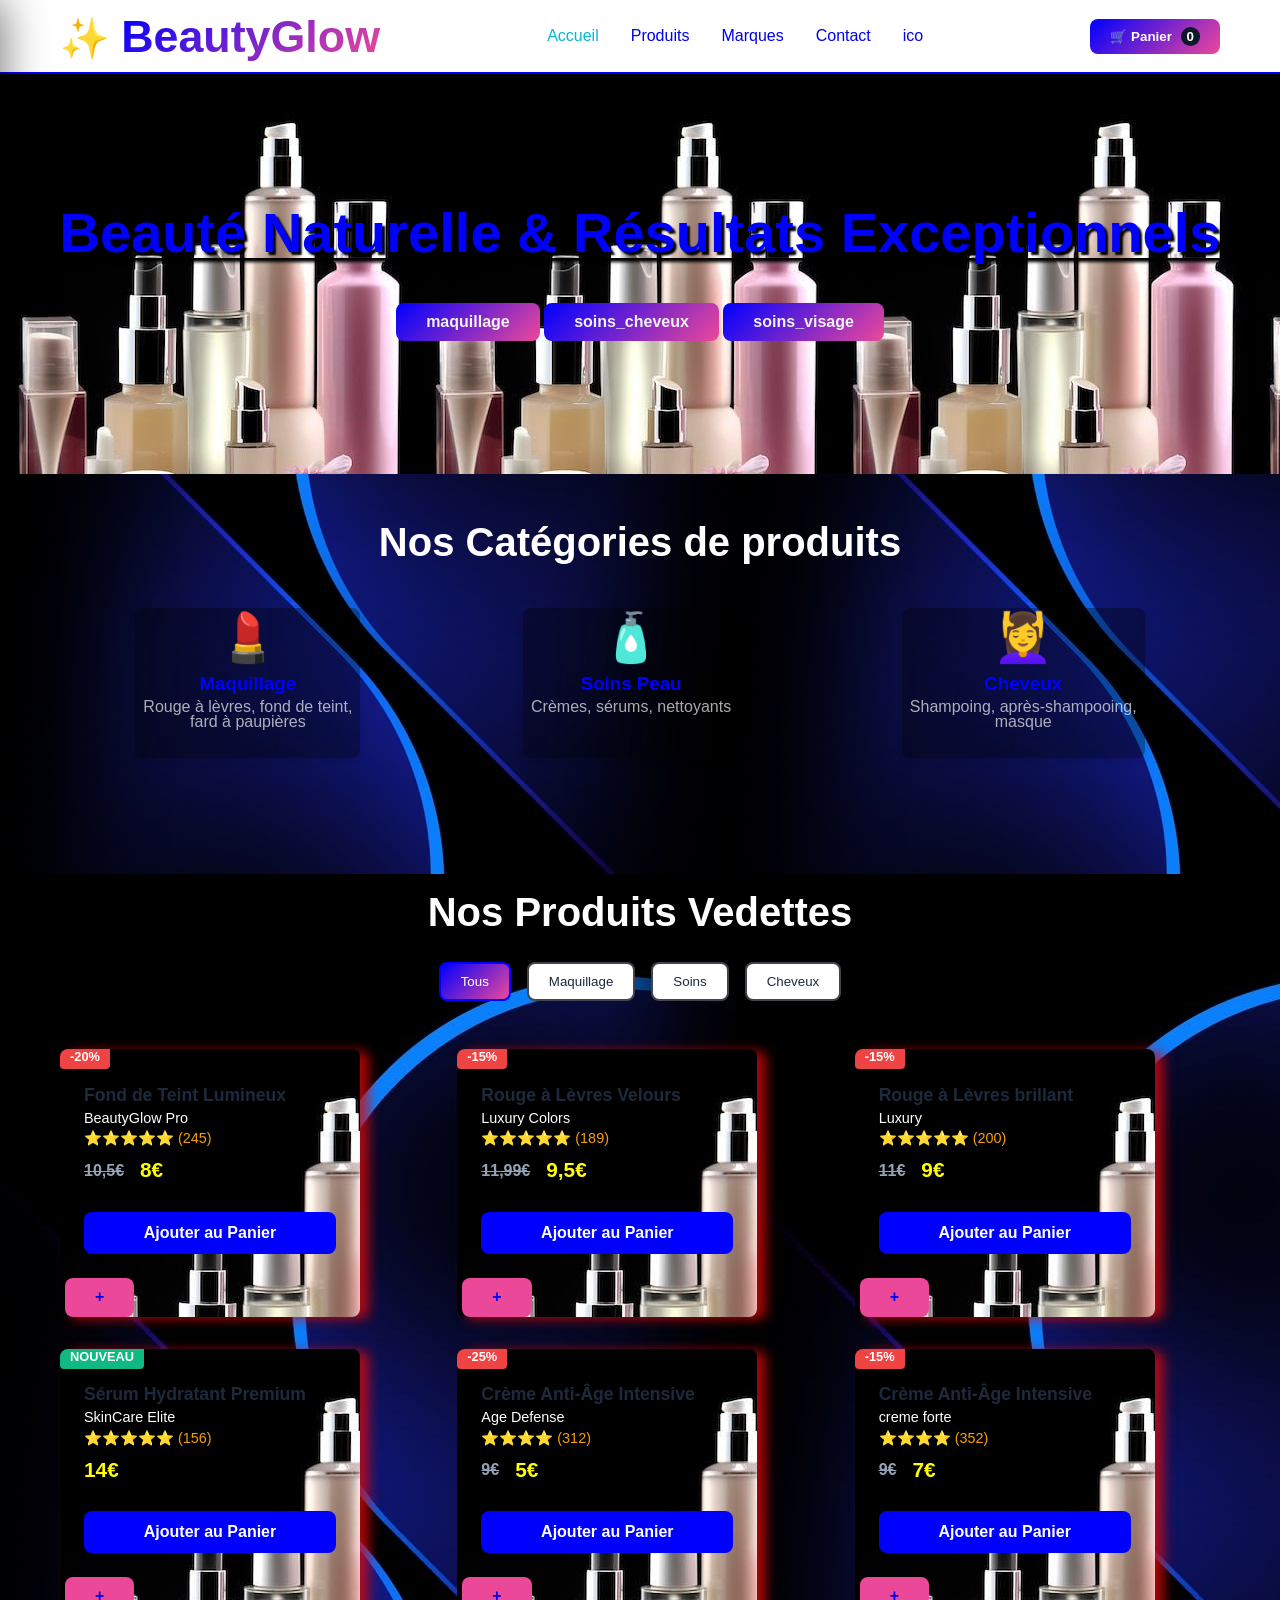
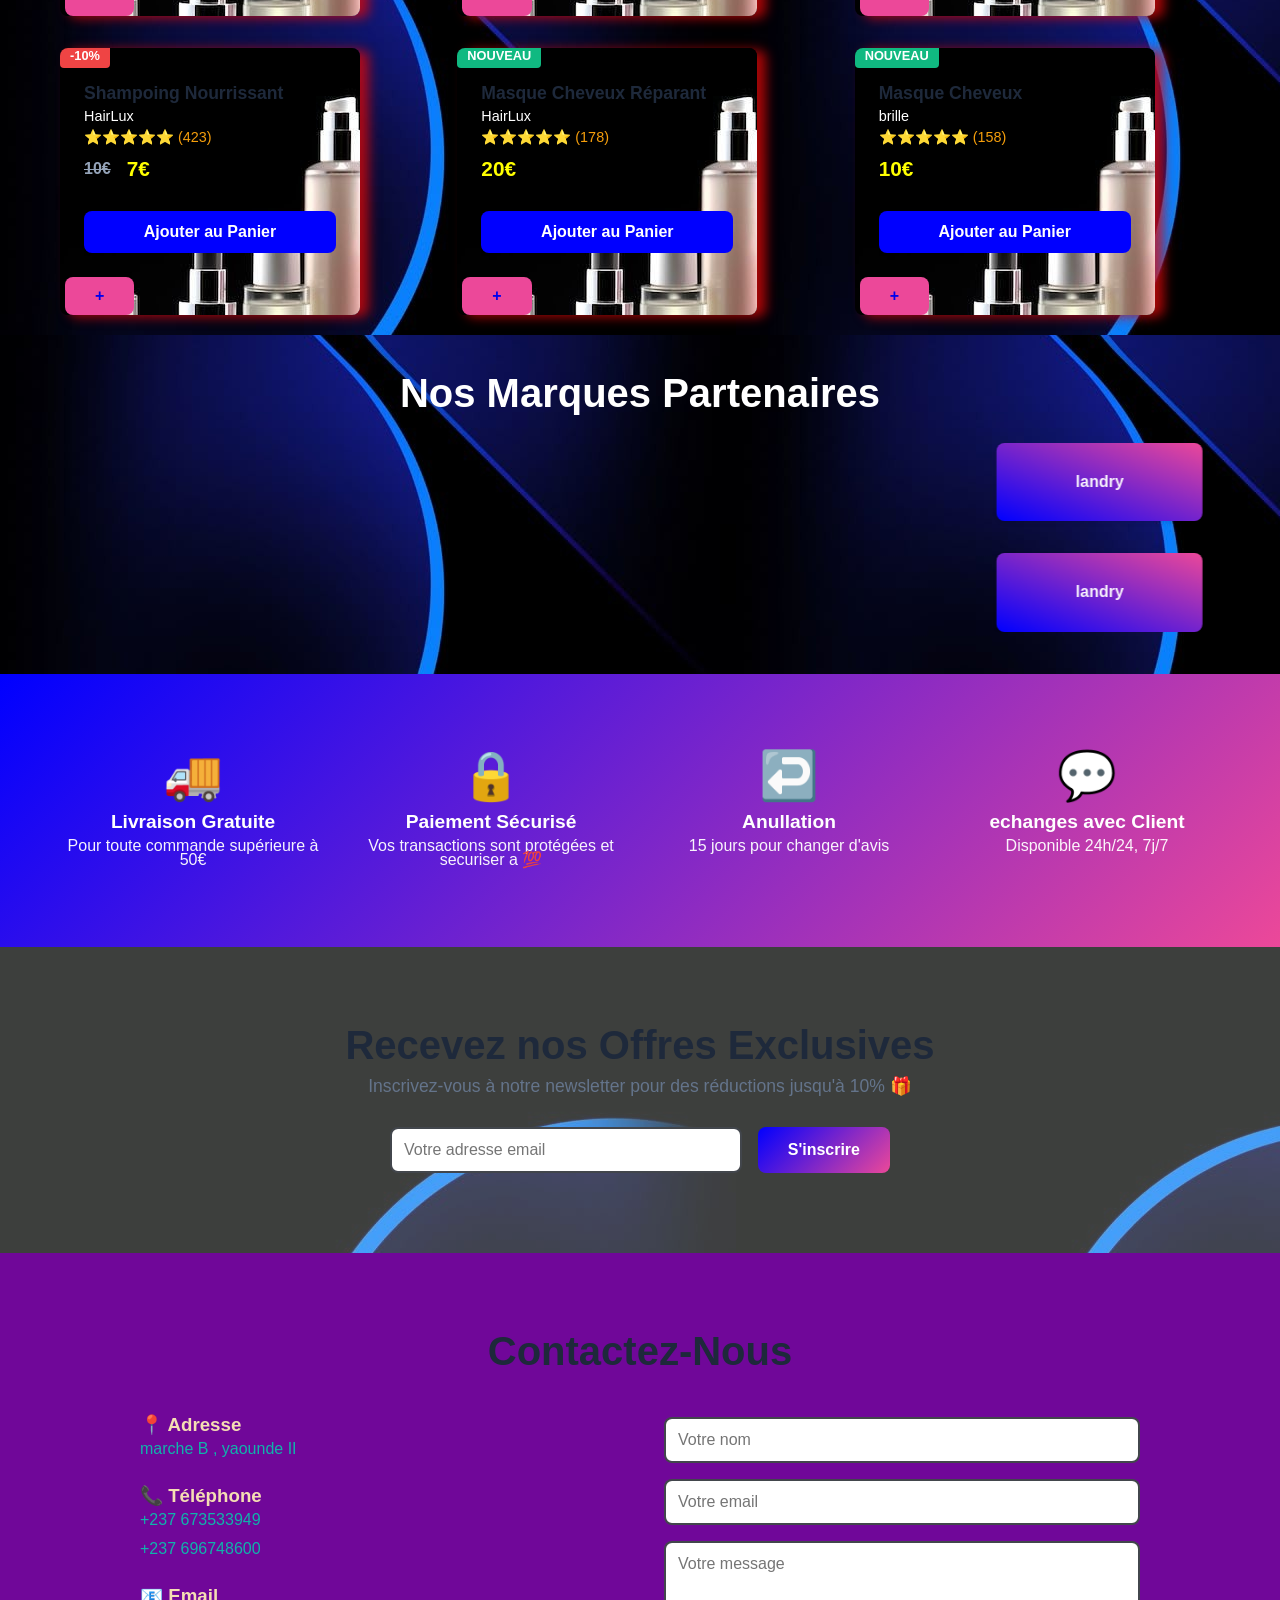
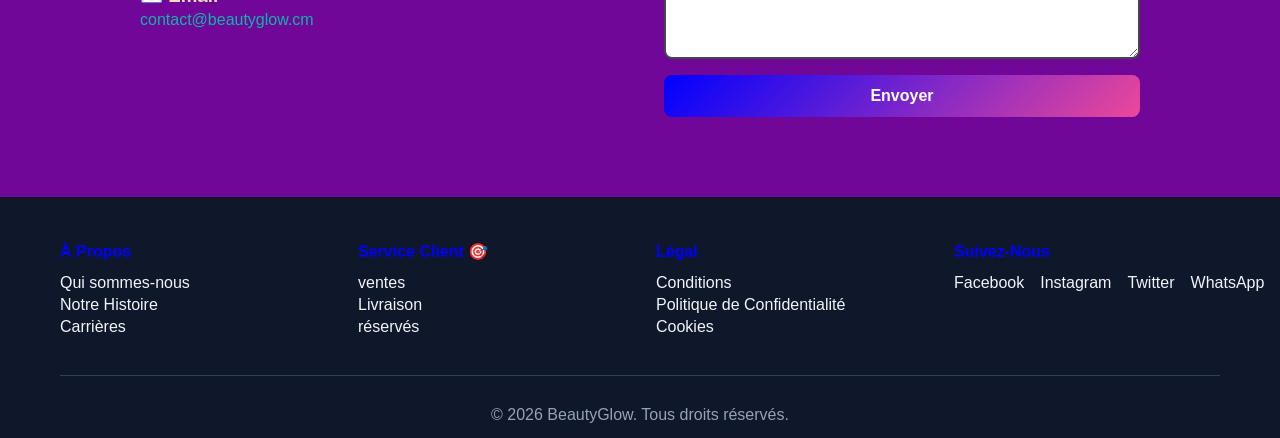
==== index.html @ 6bd9ceb1 "Initial commit : ajout de la structure du projet" ====
<!DOCTYPE html>
<html lang="fr">
<head>
    <meta charset="UTF-8">
    <meta name="viewport" content="width=device-width, initial-scale=1.0">
    <title> Produits Cosmétiques Premium</title>
    <link rel="stylesheet" href="style.css">
    <link rel="stylesheet" href="hambg.css">

</head>
<body>

    <!-- ===== MENU MOBILE OVERLAY  pour android===== -->
    <div class="menu-overlay" id="menuOverlay" role="dialog" aria-modal="true" aria-label="Menu principal">
        <div class="menu-backdrop" id="menuBackdrop"></div>
        <nav class="menu-drawer" id="menuDrawer">

            <!-- En-tête -->
            <div class="menu-drawer-header">
                <div class="menu-drawer-logo">
                    <span class="sparkle">✨</span>BeautyGlow
                </div>
                <button class="menu-close-btn" id="menuCloseBtn" aria-label="Fermer le menu">✕</button>
            </div>

            <!-- Navigation principale -->
            <div class="menu-nav-section">
                <h5>Navigation</h5>
                <ul class="menu-nav-links">
                    <li><a href="#accueil" class="active"><span class="nav-icon">🏠</span> Accueil</a></li>
                    <li><a href="#produits"><span class="nav-icon">🛍️</span> Produits</a></li>
                    <li><a href="#marques"><span class="nav-icon">⭐</span> Marques</a></li>
                    <li><a href="#contact"><span class="nav-icon">📬</span> Contact</a></li>
                </ul>
            </div>

            <div class="menu-divider"></div>

            <!-- Catégories -->
            <div class="menu-categories-section">
                <h5>Nos Catégories</h5>
                <div class="menu-cat-cards">
                    <a href="maquillage.html" class="menu-cat-card">
                        <div class="cat-icon">💄</div>
                        <div class="cat-info">
                            <h4>Maquillage</h4>
                            <p>Rouge à lèvres, fond de teint…</p>
                        </div>
                        <span class="cat-arrow">›</span>
                    </a>
                    <a href="soin_visages.html" class="menu-cat-card">
                        <div class="cat-icon">🧴</div>
                        <div class="cat-info">
                            <h4>Soins Visage</h4>
                            <p>Crèmes, sérums, nettoyants…</p>
                        </div>
                        <span class="cat-arrow">›</span>
                    </a>
                    <a href="produit_cheveux.html" class="menu-cat-card">
                        <div class="cat-icon">💆‍♀️</div>
                        <div class="cat-info">
                            <h4>Cheveux</h4>
                            <p>Shampoing, masques, soins…</p>
                        </div>
                        <span class="cat-arrow">›</span>
                    </a>
                </div>
            </div>

            <div class="menu-divider"></div>

            <!-- Panier -->
            <button class="menu-cart-btn">
                🛒 Mon Panier <span style="background:rgba(255,255,255,0.25);padding:2px 9px;border-radius:10px;font-size:0.85rem;">0</span>
            </button>

            <div class="menu-divider"></div>

            <!-- Contact -->
            <div class="menu-contact-section">
                <h5>Nous Contacter</h5>
                <div class="menu-contact-items">
                    <div class="menu-contact-item">
                        <div class="contact-icon">📍</div>
                        <span>Marché B, Yaoundé II</span>
                    </div>
                    <div class="menu-contact-item">
                        <div class="contact-icon">📞</div>
                        <span>+237 673 533 949</span>
                    </div>
                    <div class="menu-contact-item">
                        <div class="contact-icon">📧</div>
                        <span>contact@beautyglow.cm</span>
                    </div>
                </div>
            </div>

            <!-- Réseaux sociaux -->
            <div class="menu-social-section">
                <h5>Suivez-Nous</h5>
                <div class="menu-social-links">
                    <a href="#">📘 Facebook</a>
                    <a href="#">📸 Instagram</a>
                    <a href="#">🐦 Twitter</a>
                    <a href="#">💬 WhatsApp</a>
                </div>
            </div>

        </nav>
    </div>
    <!-- ===== FIN MENU MOBILE OVERLAY ===== -->

    <!-- Navigation -->
    <nav class="navbar">
        <div class="container">
            <div> <span class="log">✨ </span>  <span class="logo">BeautyGlow </span> </div>
            <button class="nav-mobile" id="nav-toggle" aria-label="Menu">&#9776;</button>
            <ul class="nav-links" id="nav-menu">
                <li><a href="#accueil" class="active">Accueil</a></li>
                <li><a href="#produits">Produits</a></li>
                <li><a href="#marques">Marques</a></li>
                <li><a href="#contact">Contact</a></li>
                <a href="Broo.html" > ico</a>
            </ul>
            <div class="cart-icon">
                <button class="cart-btn">🛒 Panier <span class="cart-count">0</span></button>
            </div>
        </div>
    </nav>

    <!-- Hero Section -->
    <section id="accueil" class="hero">
        <div class="hero-content">
            <h1>Beauté Naturelle & Résultats Exceptionnels</h1> <br><br>
            <a href="maquillage.html" class="btn btn-hero"> maquillage</a>
            <a href="produit_cheveux.html" class="btn btn-hero"> soins_cheveux</a>
            <a href="soin_visages.html" class="btn btn-hero"> soins_visage</a>
        </div>
    </section>

    <!-- Catégories -->
    <section class="categories">
        <div class="container">
            <h2>Nos Catégories de produits</h2>
            <div class="categories-grid">
                <div class="category-card">
                    <div class="category-icon">💄</div>
                    <h3>Maquillage</h3>
                    <p>Rouge à lèvres, fond de teint, <br>fard à paupières</p>
                </div>
                <div class="category-card">
                    <div class="category-icon">🧴</div>
                    <h3>Soins Peau</h3>
                    <p>Crèmes, sérums, nettoyants</p>
                </div>
                <div class="category-card">
                    <div class="category-icon">💆‍♀️</div>
                    <h3>Cheveux</h3>
                    <p>Shampoing, après-shampooing, <br>masque</p>
                </div>
            </div>
        </div>
    </section>

    <!-- Produits -->
    <section id="produits" class="products">
        <div class="container">
            <h2>Nos Produits Vedettes</h2>
            <!-- Filtres -->
            <div class="filters">
                <button class="filter-btn active" data-filter="all">Tous</button>
                <button class="filter-btn" data-filter="maquillage">Maquillage</button>
                <button class="filter-btn" data-filter="soins">Soins</button>
                <button class="filter-btn" data-filter="cheveux">Cheveux</button>
            </div>

            <!-- Produit 1 -->
            <div class="products-grid">
                <div class="product-card" data-category="maquillage">
                    <div class="product-image">
                        <span class="discount-badge">-20%</span>
                    </div>
                    <div class="product-info">
                        <h3>Fond de Teint Lumineux</h3>
                        <p class="brand">BeautyGlow Pro</p>
                        <div class="rating">⭐⭐⭐⭐⭐ (245)</div>
                        <div class="price">
                            <span class="original">10,5€</span>
                            <span class="sale">8€</span>
                        </div>
                        <button class="btn btn-add">Ajouter au Panier</button>
                    </div>
                     <a href="maquillage.html" class="btn btn-add-plus">+</a>
                </div>

                <!-- Produit 2 -->
                <div class="product-card" data-category="maquillage">
                    <div class="product-image">
                        <span class="discount-badge">-15%</span>
                    </div>
                    <div class="product-info">
                        <h3>Rouge à Lèvres Velours</h3>
                        <p class="brand">Luxury Colors</p>
                        <div class="rating">⭐⭐⭐⭐⭐ (189)</div>
                        <div class="price">
                            <span class="original">11,99€</span>
                            <span class="sale">9,5€</span>
                        </div>
                        <button class="btn btn-add">Ajouter au Panier</button>
                    </div>
                     <a href="maquillage.html" class="btn btn-add-plus"> +</a>
                </div>

                <!--Produit-->
                 <div class="product-card" data-category="maquillage">
                    <div class="product-image">
                        <span class="discount-badge">-15%</span>
                    </div>
                    <div class="product-info">
                        <h3>Rouge à Lèvres brillant</h3>
                        <p class="brand">Luxury </p>
                        <div class="rating">⭐⭐⭐⭐⭐ (200)</div>
                        <div class="price">
                            <span class="original">11€</span>
                            <span class="sale">9€</span>
                        </div>
                        <button class="btn btn-add">Ajouter au Panier</button>
                    </div>
                     <a href="maquillage.html" class="btn btn-add-plus"> +</a>
                </div>

                <!-- Produit 3 -->
                <div class="product-card" data-category="soins">
                    <div class="product-image">
                        <span class="new-badge">NOUVEAU</span>
                    </div>
                    <div class="product-info">
                        <h3>Sérum Hydratant Premium</h3>
                        <p class="brand">SkinCare Elite</p>
                        <div class="rating">⭐⭐⭐⭐⭐ (156)</div>
                        <div class="price">
                            <span class="sale">14€</span>
                        </div>
                        <button class="btn btn-add">Ajouter au Panier</button>
                    </div>
                    <a href="soin_visages.html" class="btn btn-add-plus"> +</a>
                </div>

                <!-- Produit 4 -->
                <div class="product-card" data-category="soins">
                    <div class="product-image">
                        <span class="discount-badge">-25%</span>
                    </div>
                    <div class="product-info">
                        <h3>Crème Anti-Âge Intensive</h3>
                        <p class="brand">Age Defense</p>
                        <div class="rating">⭐⭐⭐⭐ (312)</div>
                        <div class="price">
                            <span class="original">9€</span>
                            <span class="sale">5€</span>
                        </div>
                        <button class="btn btn-add">Ajouter au Panier</button>
                    </div>
                  <a href="soin_visages.html" class="btn btn-add-plus"> +</a>
                </div>

                <!--Produit-->
                <div class="product-card" data-category="soins">
                    <div class="product-image">
                        <span class="discount-badge">-15%</span>
                    </div>
                    <div class="product-info">
                        <h3>Crème Anti-Âge Intensive</h3>
                        <p class="brand">creme forte</p>
                        <div class="rating">⭐⭐⭐⭐ (352)</div>
                        <div class="price">
                            <span class="original">9€</span>
                            <span class="sale">7€</span>
                        </div>
                        <button class="btn btn-add">Ajouter au Panier</button>
                    </div>
                  <a href="soin_visages.html" class="btn btn-add-plus"> +</a>
                </div>

                <!-- Produit 5 -->
                <div class="product-card" data-category="cheveux">
                    <div class="product-image">
                        <span class="discount-badge">-10%</span>
                    </div>
                    <div class="product-info">
                        <h3>Shampoing Nourrissant</h3>
                        <p class="brand">HairLux</p>
                        <div class="rating">⭐⭐⭐⭐⭐ (423)</div>
                        <div class="price">
                            <span class="original">10€</span>
                            <span class="sale">7€</span>
                        </div>
                        <button class="btn btn-add">Ajouter au Panier</button>
                    </div>
                    <a href="produit_cheveux.html" class="btn btn-add-plus">+</a>
                </div>

                <!-- Produit 6 -->
                <div class="product-card" data-category="cheveux">
                    <div class="product-image">
                        <span class="new-badge">NOUVEAU</span>
                    </div>
                    <div class="product-info">
                        <h3>Masque Cheveux Réparant</h3>
                        <p class="brand">HairLux</p>
                        <div class="rating">⭐⭐⭐⭐⭐ (178)</div>
                        <div class="price">
                            <span class="sale">20€</span>
                        </div>
                        <button class="btn btn-add">Ajouter au Panier</button>
                    </div>
                   <a href="produit_cheveux.html" class="btn btn-add-plus">+</a>
                </div>
                
                <!--produit-->
                 <div class="product-card" data-category="cheveux">
                    <div class="product-image">
                        <span class="new-badge">NOUVEAU</span>
                    </div>
                    <div class="product-info">
                        <h3>Masque Cheveux </h3>
                        <p class="brand">brille</p>
                        <div class="rating">⭐⭐⭐⭐⭐ (158)</div>
                        <div class="price">
                            <span class="sale">10€</span>
                        </div>
                        <button class="btn btn-add">Ajouter au Panier</button>
                    </div>
                   <a href="produit_cheveux.html" class="btn btn-add-plus">+</a>
                </div>
            </div>
        </div>
    </section>

    <!-- Marques Partenaires -->
    <section id="marques" class="brands">
        <div class="container">
            <h2>Nos Marques Partenaires</h2>
            <marquee>
            <div class="brands-grid">
                <div class="brand-logo">landry</div>
                <div class="brand-logo">landry</div>
                <div class="brand-logo">landry</div>
                <div class="brand-logo">landry</div>
                <div class="brand-logo">landry</div>
                <div class="brand-logo">landry</div>
            </div>
        </marquee>
        </div>
    </section>

    <!-- Avantages -->
    <section class="benefits">
        <div class="container">
            <div class="benefits-grid">
                <div class="benefit-card">
                    <div class="benefit-icon">🚚</div>
                    <h3>Livraison Gratuite</h3>
                    <p>Pour toute commande supérieure à 50€</p>
                </div>
                <div class="benefit-card">
                    <div class="benefit-icon">🔒</div>
                    <h3>Paiement Sécurisé</h3>
                    <p>Vos transactions sont protégées et securiser a 💯</p>
                </div>
                <div class="benefit-card">
                    <div class="benefit-icon">↩️</div>
                    <h3>Anullation</h3>
                    <p>15 jours pour changer d'avis</p>
                </div>
                <div class="benefit-card">
                    <div class="benefit-icon">💬</div>
                    <h3>echanges avec Client</h3>
                    <p>Disponible 24h/24, 7j/7</p>
                </div>
            </div>
        </div>
    </section>

    <!-- Newsletter -->
    <section class="newsletter">
        <div class="container">
            <h2>Recevez nos Offres Exclusives</h2>
            <p>Inscrivez-vous à notre newsletter pour des réductions jusqu'à 10% 🎁</p>
            <form class="newsletter-form">
                <input type="email" id="email" name="email" placeholder="Votre adresse email" required>
                <button type="submit" class="btn btn-primary">S'inscrire</button>
            </form>
        </div>
    </section>

    <!-- Contact -->
    <section id="contact" class="contact">
        <div class="container">
            <h2>Contactez-Nous</h2>
            <div class="contact-content">
                <div class="contact-info">
                    <div class="info-item">
                        <h3>📍 Adresse</h3>
                        <p>marche B , yaounde II </p>
                    </div>
                    <div class="info-item">
                        <h3>📞 Téléphone</h3>
                        <p>+237 673533949</p> <br>
                        <p>+237 696748600</p>
                    </div>
                    <div class="info-item">
                        <h3>📧 Email</h3>
                        <p>contact@beautyglow.cm</p>
                    </div>
                </div>
                <form class="contact-form">
                    <input type="text" id="name" name="name" placeholder="Votre nom" required>
                    <input type="email" id="email2" placeholder="Votre email" required>
                    <textarea placeholder="Votre message" rows="5" required></textarea>
                    <button type="submit" class="btn btn-primary">Envoyer</button>
                </form>
            </div>
        </div>
    </section>

    <!-- Footer -->
    <footer class="footer">
        <div class="container">
            <div class="footer-content">
                <div class="footer-section">
                    <h4>À Propos</h4>
                    <ul>
                        <li><a href="#">Qui sommes-nous</a></li>
                        <li><a href="#">Notre Histoire</a></li>
                        <li><a href="#">Carrières</a></li>
                    </ul>
                </div>
                <div class="footer-section">
                    <h4>Service Client 🎯</h4>
                    <ul>
                        <li><a href="#">ventes</a></li>
                        <li><a href="#">Livraison</a></li>
                        <li><a href="#">réservés</a></li>
                    </ul>
                </div>
                <div class="footer-section">
                    <h4>Légal</h4>
                    <ul>
                        <li><a href="#">Conditions</a></li>
                        <li><a href="#">Politique de Confidentialité</a></li>
                        <li><a href="#">Cookies</a></li>
                    </ul>
                </div>
                <div class="footer-section">
                    <h4>Suivez-Nous</h4>
                    <div class="social-links">
                        <a href="#">Facebook</a>
                        <a href="#">Instagram</a>
                        <a href="#">Twitter</a>
                        <a href="#">WhatsApp</a>
                    </div>
                </div>
            </div>
            <div class="footer-bottom">
                <p>&copy; 2026 BeautyGlow. Tous droits réservés.</p>
            </div>
        </div>
    </footer>
    <button  class="backToTop" id="backToTop" title="Retour en haut">↑</button>

    <script src="script.js" defer></script>
</body>
</html>
---- style.css ----
/* Variables */
:root {
    --primary-color: blue;
    --secondary-color: #ec4899;
    --dark-bg: #0f172a;
    --light-bg: #f0f5ed41;
    --text-dark: #1e293b;
    --text-light: #f1f5f9;
    --border-color: #01060ebd;
    --success-color: #10b981;
    --border-radius: 8px;
    --shadow: 0 10px 30px rgba(0, 0, 0, 0.1);
}

/* Reset */
* {
    margin: 0;
    padding: 0;
    box-sizing: border-box;
}

html {
    scroll-behavior: smooth;
}

body {
    font-family: 'Segoe UI', Tahoma, Geneva, Verdana, sans-serif;
    line-height: 0.9;
    color: var(--text-dark);
    background-color: #0e022948;

}



.container {
    max-width: 1200px;
    margin: 0 auto;
    padding: 0 20px;
}

/* maquillage   */

body{
    background: url("phot/fond13.jpg");

}

.container-maqui {
    margin: 20px;
    padding: 50px;
    box-sizing: border-box;
}

.container-maqui h2 {
    text-align: center;
    margin-bottom: 25px;
    font-size: 30px;
    color: #0aa4d3;

}

.container-maqui p{
    width: 330px;
    text-align: center;
    margin-bottom: 20px;
    color: #0aa4d3;
}

/* Navigation */
.navbar {
    background: white;
    padding: 1rem 0;
    position: sticky;
    top: 0;
    z-index: 1000;
    box-shadow: 0 2px 8px rgba(0, 0, 0, 0.1);
    border-bottom: 2px solid var(--primary-color);
}

.navbar .container {
    display: flex;
    justify-content: space-between;
    align-items: center;
}

.logo {
    font-size: 2.8rem;
    font-weight: bold;
    background: linear-gradient(135deg, var(--primary-color), var(--secondary-color));
    -webkit-background-clip: text;
    -webkit-text-fill-color: transparent;
    background-clip: text;
}

.log {
  font-size: 40px;
}

nav input[type = checkbox] , .nav-mobile {
    display: none;
}

nav input[type = checkbox]:checked ~  ul  {
    display: block;
} 

.nav-links {
    display: flex;
    list-style: none;
    gap: 2rem;
    flex: 1;
    justify-content: center;
}

.nav-links a {
    text-decoration: none;
    font-weight: 500;
    transition: color 0.3s ease;
}

.nav-links a:hover , .active {
    color: rgb(6, 184, 207);
}


.cart-btn {
    background: linear-gradient(135deg, var(--primary-color), var(--secondary-color));
    color: white;
    border: none;
    padding: 10px 20px;
    border-radius: var(--border-radius);
    cursor: pointer;
    font-weight: 600;
    transition: transform 0.3s ease;
}

.cart-btn:hover {
    transform: scale(1.05);
}

.cart-count {
    background: var(--dark-bg);
    padding: 2px 6px;
    border-radius: 50%;
    margin-left: 5px;
}

/* Hero Section */
.hero {
    background-image: url("phot/XXX.jpg");
    text-align: center;
    min-height: 400px;
    display: flex;
    align-items: center;
    justify-content: center;
}

.hero-content h1 {
    color: var(--primary-color);
    font-size: 3.5rem;
    margin-bottom: 1rem;
    font-weight: 800;
    box-shadow: 3px 4px 3px black;
    text-shadow: 3px 3px 2px black;
}




/* Buttons */
.btn {
    display: inline-block;
    padding: 12px 30px;
    border-radius: var(--border-radius);
    text-decoration: none;
    font-weight: 600;
    transition: all 0.3s ease;
    border: none;
    cursor: pointer;
    font-size: 1rem;
}


.btn-hero {
    background: linear-gradient(135deg, var(--primary-color), var(--secondary-color));
    color: rgb(237, 241, 243);
    
}

.btn-hero:hover {
    transform: translateY(-2px);
    box-shadow: 0 5px 15px rgba(0, 0, 0, 0.3);
}

.btn-primary {
    background: linear-gradient(135deg, var(--primary-color), var(--secondary-color));
    color: white;
}

.btn-primary:hover {
    transform: translateY(-2px);
    box-shadow: var(--shadow);
}

.btn-add {
    background-color: var(--primary-color);
    color: white;
    width: 100%;
    margin-top: 1rem; 
}

.btn-add-plus{
    background-color: var(--secondary-color);
    transform: translate(5px);
}
.btn-add-plus:hover{
    background-color: var(--secondary-color);
}


.btn-add:hover {
    background-color: var(--secondary-color);
}

.backToTop {
    position: fixed;
    bottom: 20px;
    right: 20px;
    display: none;  /* Caché au départ */
    background: #007bff;
    color: white;
    border: none;
    border-radius: 50%;
    width: 50px;
    height: 50px;
    font-size: 24px;
    cursor: pointer;
    z-index: 999;
  }

/* Catégories */
.categories {
    padding: 50px ;
    height: 400px;
    text-align: center;
    
}

.categories h2 {
    font-size: 2.5rem;
    margin-bottom: 3rem;
    color:white;
}

.categories-grid {
    display: flex;
    grid-template-columns: repeat(auto-fit, minmax(250px, 1fr));
    gap: 2rem;
    
}

.category-card {
    background: #00000056;
    padding: .5rem;
    border-radius: var(--border-radius);
    box-shadow: 0 4px 6px rgba(0, 0, 0, 0.1);
    transition: transform 0.3s ease, box-shadow 0.3s ease;
    cursor: pointer;
    height: 150px;
    margin: auto;

}


.category-icon {
    font-size: 3rem;
    margin-bottom: 1rem;
}

.category-card h3 {
    color: var(--primary-color);
    margin-bottom: 0.5rem;
}

.category-card p {
    color:#ffffffab;
}

/* Produits */
.products {
    padding: 20px 20px;
    background-image: url(phot/fond13.jpg);
}

.products h2 {
    font-size: 2.5rem;
    text-align: center;
    margin-bottom: 2rem;
    color: #fff
}

.filters {
    display: flex;
    justify-content: center;
    gap: 1rem;
    margin-bottom: 3rem;
    flex-wrap: wrap;
}

.filter-btn {
    padding: 10px 20px;
    border: 2px solid var(--border-color);
    background: white;
    color: var(--text-dark);
    border-radius: var(--border-radius);
    cursor: pointer;
    transition: all 0.3s ease;
    font-weight: 500;
}

.filter-btn.active,
.filter-btn:hover {
    background: linear-gradient(135deg, var(--primary-color), var(--secondary-color));
    color: white;
    border-color: var(--primary-color);
}

.products-grid {
    display: grid;
    grid-template-columns: repeat(auto-fill, minmax(280px, 1fr));
    gap: 2rem;
}

.product-card {
    background-image: url(phot/XXX.jpg);
    border-radius: var(--border-radius);
    overflow: hidden;
    box-shadow: 9px 2px 12px rgba(223, 8, 8, 0.753);
    position: relative;
    width: 300px;
    transition: transform 0.3s ease;
    
}

/* .product-card:hover{
    transform: scale(1.06);
} */


.product-image  .img-soins-2, .img-chv-2 {
    height: 180px;
    display: flex;
    align-items: center;
    justify-content: center;
    font-weight: bold;
    font-size: 4px;
    position: relative;
}

/* 

.img-soins {
      background-image: url("phot/crem1.jpg");
}
.img-soins-2 {
      background-image: url("phot/creme2.jpg");
}
.img-maqui{
    background-image: url("phot/maqui1.jpg");
}
.img-maqui-2{
    background-image: url("phot/maqui3.jpg");
}
.img-chv{
    background-image: url("phot/shp2.jpg");
}
.img-chv-2{
    background-image: url("phot/shp1.jpg");
} */


.discount-badge,
.new-badge {
    position: static;
    top: 10px;
    right: 10px;
    padding: 5px 10px;
    border-radius: 4px;
    font-size: 0.8rem;
    font-weight: bold;
    color: white;
}

.discount-badge {
    background-color: #ef4444;
}

.new-badge {
    background-color: var(--success-color);
}

.product-info {
    padding: 1.5rem;
}

.product-info h3 {
    color: var(--text-dark);
    margin-bottom: 0.5rem;
    font-size: 1.1rem;
}

.brand {
    color: #fff;
    font-size: 0.9rem;
    margin-bottom: 0.5rem;
}

.rating {
    color: #f59e0b;
    font-size: 0.9rem;
    margin-bottom: 1rem;
}

.price {
    display: flex;
    align-items: center;
    gap: 1rem;
    margin-bottom: 1rem;
    font-weight: 600;
}

.original {
    color: #94a3b8;
    text-decoration: line-through;
}

.sale {
    color: yellow;
    font-size: 1.3rem;
}

/* Marques */
.brands {
    padding: 40px 20px;
}

.brands h2 {
    font-size: 2.5rem;
    text-align: center;
    margin-bottom: 2rem;
    color: #fff;

}

.brands-grid {
    display: grid;
    grid-template-columns: repeat(auto-fit, minmax(200px, 1fr));
    gap: 2rem;
}

.brand-logo {
    background: linear-gradient(20deg, var(--primary-color), var(--secondary-color));
    padding: 2rem;
    border-radius: var(--border-radius);
    text-align: center;
    font-weight: 600;
    color: #fffffff1;
    box-shadow: 0 2px 4px rgba(0, 0, 0, 0.1);
    transition: transform 0.3s ease;
}

.brand-logo:hover {
    transform: scale(1.5);
}

/* Avantages */
.benefits {
    padding: 80px 20px;
    background: linear-gradient(135deg, var(--primary-color), var(--secondary-color));
    color: white;
}

.benefits-grid {
    display: grid;
    grid-template-columns: repeat(auto-fit, minmax(250px, 1fr));
    gap: 2rem;
}

.benefit-card {
    text-align: center;
}

.benefit-icon {
    font-size: 3rem;
    margin-bottom: 1rem;
}

.benefit-card h3 {
    margin-bottom: 0.5rem;
    font-size: 1.2rem;
}

.benefit-card p {
    opacity: 0.95;
}

/* Newsletter */
.newsletter {
    padding: 80px 20px;
    background-color: var(--light-bg);
    text-align: center;
}

.newsletter h2 {
    font-size: 2.5rem;
    margin-bottom: 1rem;
    color: var(--text-dark);
}

.newsletter p {
    color: #64748b;
    margin-bottom: 2rem;
    font-size: 1.1rem;
}

.newsletter-form {
    display: flex;
    max-width: 500px;
    margin: 0 auto;
    gap: 1rem;
}

.newsletter-form input {
    flex: 1;
    padding: 12px;
    border: 2px solid var(--border-color);
    border-radius: var(--border-radius);
    font-size: 1rem;
    transition: border-color 0.3s ease;
}

.newsletter-form input:focus {
    outline: none;
    border-color: var(--primary-color);
}

.newsletter-form button {
    padding: 12px 30px;
}

/* Contact */
.contact {
    padding: 80px 20px;
    background-color: rgb(112, 7, 153);
}

.contact h2 {
    font-size: 2.5rem;
    text-align: center;
    margin-bottom: 3rem;
}

.contact-content {
    display: grid;
    grid-template-columns: 1fr 1fr;
    gap: 3rem;
    max-width: 1000px;
    margin: 0 auto;
}

.contact-info {
    display: flex;
    flex-direction: column;
    gap: 2rem;
}

.info-item h3 {
    color: wheat;
    margin-bottom: 0.5rem;
}

.info-item p {
    color: #10b3ab;
}

.contact-form {
    display: flex;
    flex-direction: column;
    gap: 1rem;
}

.contact-form input,
.contact-form textarea {
    padding: 12px;
    border: 2px solid var(--border-color);
    border-radius: var(--border-radius);
    font-family: inherit;
    font-size: 1rem;
    transition: border-color 0.3s ease;
}

.contact-form input:focus,
.contact-form textarea:focus {
    outline: none;
    border-color: var(--primary-color);
}

/* Footer */
.footer {
    background-color: var(--dark-bg);
    color: var(--text-light);
    padding: 3rem 20px 1rem;
}

.footer-content {
    display: grid;
    grid-template-columns: repeat(auto-fit, minmax(200px, 1fr));
    gap: 2rem;
    margin-bottom: 2rem;
}

.footer-section h4 {
    color: var(--primary-color);
    margin-bottom: 1rem;
}

.footer-section ul {
    list-style: none;
}

.footer-section ul li {
    margin-bottom: 0.5rem;
}

.footer-section a {
    color: var(--text-light);
    text-decoration: none;
    transition: color 0.3s ease;
}

.footer-section a:hover {
    color: var(--primary-color);
}

.social-links {
    display: flex;
    gap: 1rem;
}

.footer-bottom {
    text-align: center;
    padding-top: 2rem;
    border-top: 1px solid #334155;
    color: #94a3b8;
}

/* Responsive */
@media screen and (max-width: 736px) {

    .log {
        font-size: 2rem;
    }
    
    .logo {
        font-size: 1rem;
        text-align: center;
        display: flex;
    }
    
    nav a {
        color: white;

    }
  
  .nav-links {
    display: none;
    flex-direction: column;
    position: absolute;
    top: 100px;
    right: 0;
    width: 300px;
    gap: 0.4px;
  }
  
  .nav-links li{
    padding: 12px;
  }

  .nav-links.nav-open {
    display: flex;
  }
  .nav-mobile {
    display: block;
    background: none;
    border: none;
    font-size: 3rem;
    cursor: pointer;
    color: #140101;
        
  }

    nav ul {
        display: none;
        text-align: center;
         
    }

    nav li {
        background-color: #022252;
        width: 100%;
        position: relative;
        box-shadow: 5px 5px 10px #000;
        height: 50px;
        border-radius: 5px ;
        
    }

    nav  li:hover  {
        background-color: #f59e0b;
    }
    
    .cart-btn {
       font-size: 10px;
       
    }

    /* .hero{
       height: -20px;
    } 
      .hero-content{
        height: 0px;
      }  */

    .hero-content h1 {
        font-size: 2.2rem;
    }

    .hero-content p {
        font-size: 1rem;
        color: #FFF;

    }

    .categories{
        height: auto;
    }

    .categories-grid{
        display: grid;
        width: 100px;
        margin: auto;
        margin-right: 225px;
    }
    .category-card{
        display: grid;
         
    }
    
    .brands-grid {
       display: flex;
    }

    .btn-hero{
        display: flex;
        width: 150px;
        margin: auto;
        margin-bottom: 20px;

    }

    .btn-hero:hover{
       background-color:  var(--secondary-color);
    }


    .products-grid {
        grid-template-columns: repeat(auto-fill, minmax(200px, 1fr));
    }

    .contact-content {
        grid-template-columns: 1fr;
    }

    .newsletter-form {
        flex-direction: column;
    }

    .newsletter-form button {
        width: 100%;
    }

}
---- hambg.css ----
/* ===== MENU MOBILE OVERLAY ===== */
.menu-overlay {
    position: fixed;
    inset: 0;
    z-index: 9999;
    display: flex;
    pointer-events: none;
}

.menu-overlay.open {
    pointer-events: all;
}

/* Fond sombre derrière le menu */
.menu-backdrop {
    position: absolute;
    inset: 0;
    background: rgba(0, 0, 0, 0.55);
    backdrop-filter: blur(3px);
    opacity: 0;
    transition: opacity 0.35s ease;
}

.menu-overlay.open .menu-backdrop {
    opacity: 1;
}

/* Panneau principal du menu */
.menu-drawer {
    position: relative;
    width: 320px;
    max-width: 88vw;
    height: 100%;
    background: linear-gradient(160deg, #1a0a2e 0%, #2d1155 50%, #1a0a2e 100%);
    box-shadow: 4px 0 40px rgba(0,0,0,0.5);
    transform: translateX(-100%);
    transition: transform 0.38s cubic-bezier(0.4, 0, 0.2, 1);
    display: flex;
    flex-direction: column;
    overflow-y: auto;
}

.menu-overlay.open .menu-drawer {
    transform: translateX(0);
}

/* En-tête du menu */
.menu-drawer-header {
    display: flex;
    align-items: center;
    justify-content: space-between;
    padding: 22px 24px 18px;
    border-bottom: 1px solid rgba(255,255,255,0.1);
    background: rgba(255,255,255,0.04);
}

.menu-drawer-logo {
    font-size: 1.4rem;
    font-weight: 700;
    color: #fff;
    letter-spacing: 1px;
}

.menu-drawer-logo span.sparkle {
    font-size: 1.3rem;
    margin-right: 6px;
}

.menu-close-btn {
    background: rgba(255,255,255,0.12);
    border: none;
    color: #fff;
    width: 38px;
    height: 38px;
    border-radius: 50%;
    font-size: 1.3rem;
    cursor: pointer;
    display: flex;
    align-items: center;
    justify-content: center;
    transition: background 0.2s, transform 0.2s;
}

.menu-close-btn:hover {
    background: rgba(255,255,255,0.25);
    transform: rotate(90deg);
}

/* Liens de navigation principaux */
.menu-nav-section {
    padding: 24px 20px 12px;
}

.menu-nav-section h5 {
    text-transform: uppercase;
    font-size: 0.7rem;
    letter-spacing: 2px;
    color: rgba(255,255,255,0.4);
    margin-bottom: 12px;
    padding-left: 8px;
}

.menu-nav-links {
    list-style: none;
    margin: 0;
    padding: 0;
    display: flex;
    flex-direction: column;
    gap: 4px;
}

.menu-nav-links li a {
    display: flex;
    align-items: center;
    gap: 14px;
    padding: 13px 16px;
    border-radius: 12px;
    color: rgba(255,255,255,0.85);
    text-decoration: none;
    font-size: 1rem;
    font-weight: 500;
    transition: background 0.2s, color 0.2s, transform 0.15s;
    position: relative;
    overflow: hidden;
}

.menu-nav-links li a:hover,
.menu-nav-links li a.active {
    background: rgba(255,255,255,0.12);
    color: #fff;
    transform: translateX(4px);
}

.menu-nav-links li a .nav-icon {
    font-size: 1.2rem;
    width: 28px;
    text-align: center;
}

/* Catégories */
.menu-categories-section {
    padding: 8px 20px 16px;
}

.menu-categories-section h5 {
    text-transform: uppercase;
    font-size: 0.7rem;
    letter-spacing: 2px;
    color: rgba(255,255,255,0.4);
    margin-bottom: 12px;
    padding-left: 8px;
}

.menu-cat-cards {
    display: flex;
    flex-direction: column;
    gap: 8px;
}

.menu-cat-card {
    display: flex;
    align-items: center;
    gap: 14px;
    background: rgba(255,255,255,0.07);
    border: 1px solid rgba(255,255,255,0.1);
    border-radius: 12px;
    padding: 12px 16px;
    text-decoration: none;
    color: #fff;
    transition: background 0.2s, border-color 0.2s, transform 0.15s;
}

.menu-cat-card:hover {
    background: rgba(255,255,255,0.15);
    border-color: rgba(255,255,255,0.25);
    transform: translateX(4px);
}

.menu-cat-card .cat-icon {
    font-size: 1.5rem;
    width: 38px;
    height: 38px;
    background: rgba(255,255,255,0.1);
    border-radius: 10px;
    display: flex;
    align-items: center;
    justify-content: center;
}

.menu-cat-card .cat-info h4 {
    font-size: 0.92rem;
    font-weight: 600;
    margin: 0 0 2px;
}

.menu-cat-card .cat-info p {
    font-size: 0.75rem;
    color: rgba(255,255,255,0.55);
    margin: 0;
}

.menu-cat-card .cat-arrow {
    margin-left: auto;
    color: rgba(255,255,255,0.4);
    font-size: 1rem;
}

/* Divider */
.menu-divider {
    height: 1px;
    background: rgba(255,255,255,0.08);
    margin: 8px 20px;
}

/* Infos contact */
.menu-contact-section {
    padding: 16px 20px;
}

.menu-contact-section h5 {
    text-transform: uppercase;
    font-size: 0.7rem;
    letter-spacing: 2px;
    color: rgba(255,255,255,0.4);
    margin-bottom: 12px;
    padding-left: 8px;
}

.menu-contact-items {
    display: flex;
    flex-direction: column;
    gap: 10px;
}

.menu-contact-item {
    display: flex;
    align-items: center;
    gap: 12px;
    color: rgba(255,255,255,0.75);
    font-size: 0.87rem;
}

.menu-contact-item .contact-icon {
    font-size: 1.1rem;
    width: 34px;
    height: 34px;
    background: rgba(255,255,255,0.08);
    border-radius: 8px;
    display: flex;
    align-items: center;
    justify-content: center;
    flex-shrink: 0;
}

/* Réseaux sociaux */
.menu-social-section {
    padding: 16px 20px;
    margin-top: auto;
    border-top: 1px solid rgba(255,255,255,0.08);
}

.menu-social-section h5 {
    text-transform: uppercase;
    font-size: 0.7rem;
    letter-spacing: 2px;
    color: rgba(255,255,255,0.4);
    margin-bottom: 12px;
    padding-left: 8px;
}

.menu-social-links {
    display: flex;
    gap: 10px;
    flex-wrap: wrap;
}

.menu-social-links a {
    display: flex;
    align-items: center;
    gap: 7px;
    background: rgba(255,255,255,0.1);
    color: #fff;
    text-decoration: none;
    padding: 8px 14px;
    border-radius: 20px;
    font-size: 0.82rem;
    font-weight: 500;
    transition: background 0.2s, transform 0.15s;
}

.menu-social-links a:hover {
    background: rgba(255,255,255,0.22);
    transform: translateY(-2px);
}

/* Panier dans le menu */
.menu-cart-btn {
    display: flex;
    align-items: center;
    justify-content: center;
    gap: 10px;
    background: linear-gradient(135deg, #e91e8c, #9c27b0);
    color: #fff;
    border: none;
    width: calc(100% - 40px);
    margin: 16px 20px 8px;
    padding: 14px;
    border-radius: 14px;
    font-size: 1rem;
    font-weight: 600;
    cursor: pointer;
    transition: opacity 0.2s, transform 0.15s;
    letter-spacing: 0.5px;
}

.menu-cart-btn:hover {
    opacity: 0.88;
    transform: translateY(-2px);
}

/* Animation des liens au chargement du menu */
.menu-overlay.open .menu-nav-links li,
.menu-overlay.open .menu-cat-card,
.menu-overlay.open .menu-contact-item {
    animation: slideInLeft 0.35s ease both;
}

.menu-overlay.open .menu-nav-links li:nth-child(1) { animation-delay: 0.08s; }
.menu-overlay.open .menu-nav-links li:nth-child(2) { animation-delay: 0.13s; }
.menu-overlay.open .menu-nav-links li:nth-child(3) { animation-delay: 0.18s; }
.menu-overlay.open .menu-nav-links li:nth-child(4) { animation-delay: 0.23s; }

.menu-overlay.open .menu-cat-card:nth-child(1) { animation-delay: 0.28s; }
.menu-overlay.open .menu-cat-card:nth-child(2) { animation-delay: 0.33s; }
.menu-overlay.open .menu-cat-card:nth-child(3) { animation-delay: 0.38s; }

@keyframes slideInLeft {
    from { opacity: 0; transform: translateX(-18px); }
    to   { opacity: 1; transform: translateX(0); }
}

/* Masquer la liste nav originale sur mobile si le drawer est actif */
@media (max-width: 768px) {
    .nav-links { display: none !important; }
}
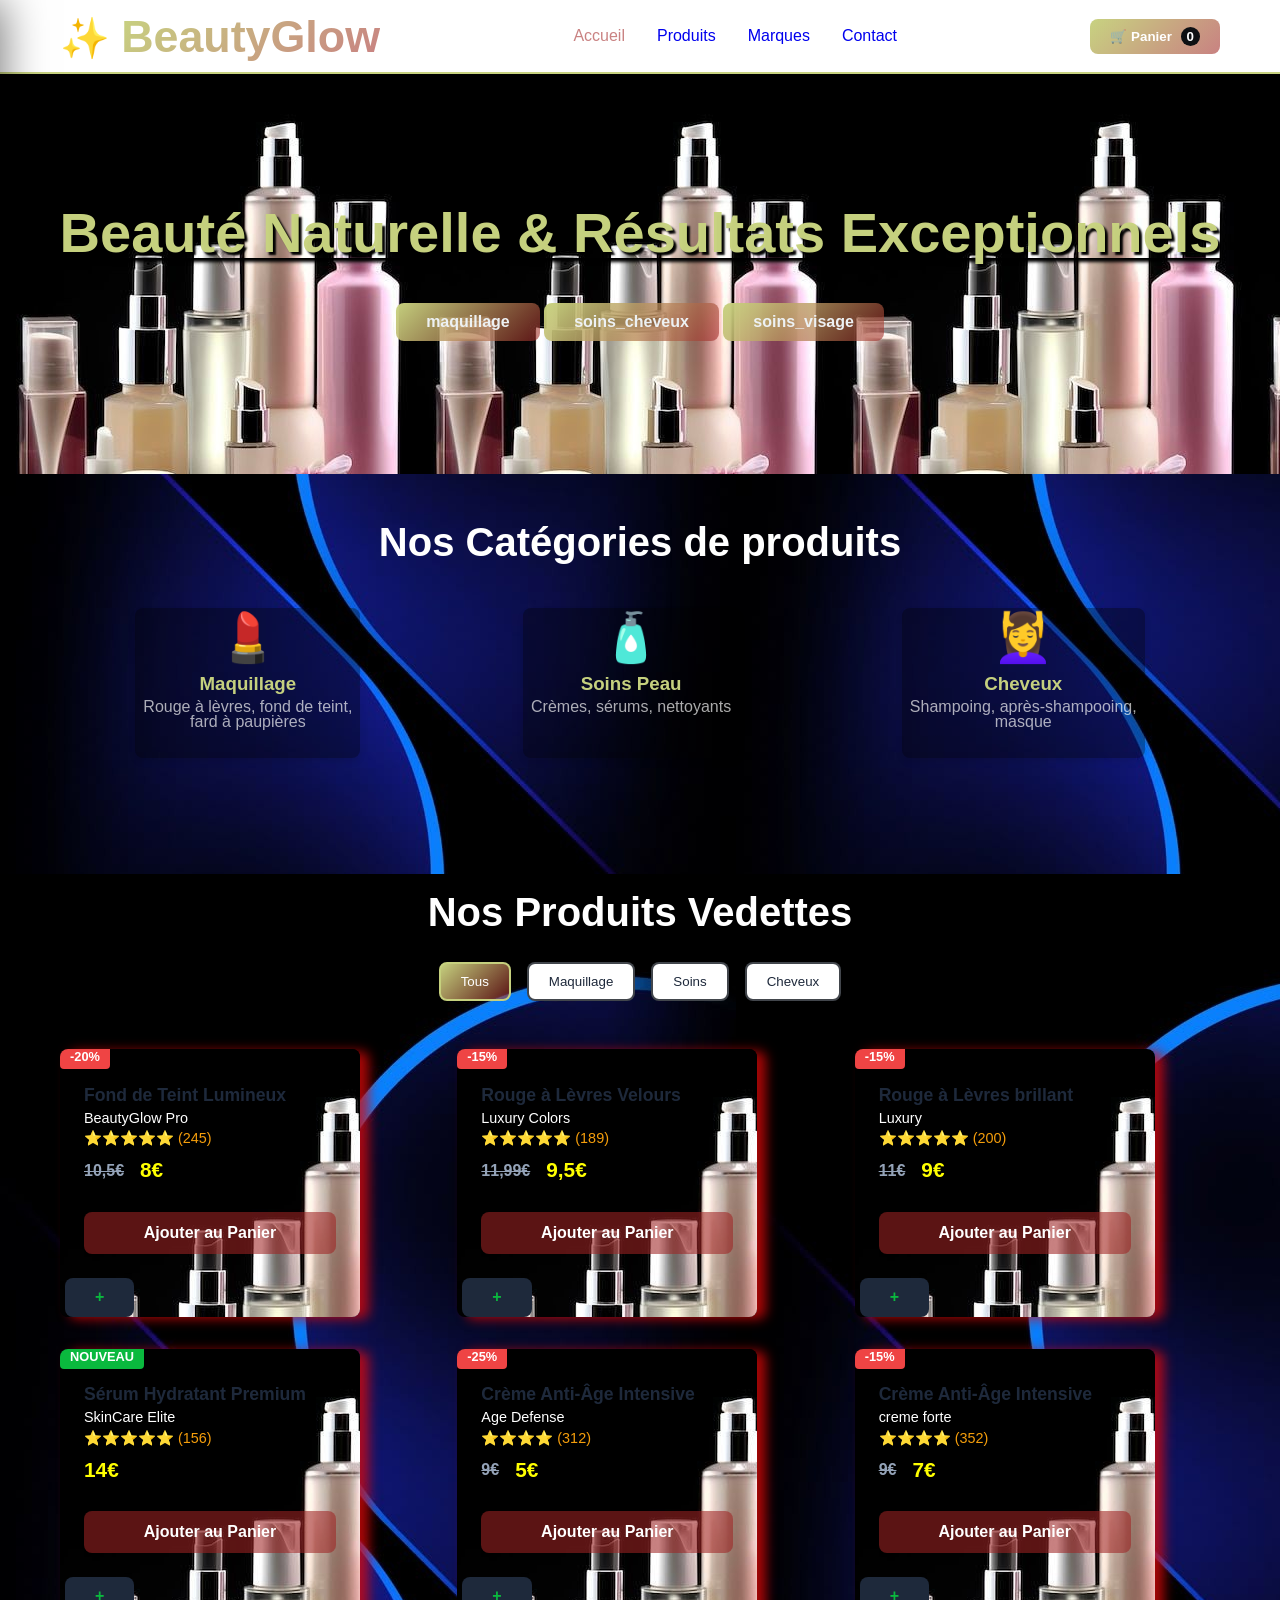
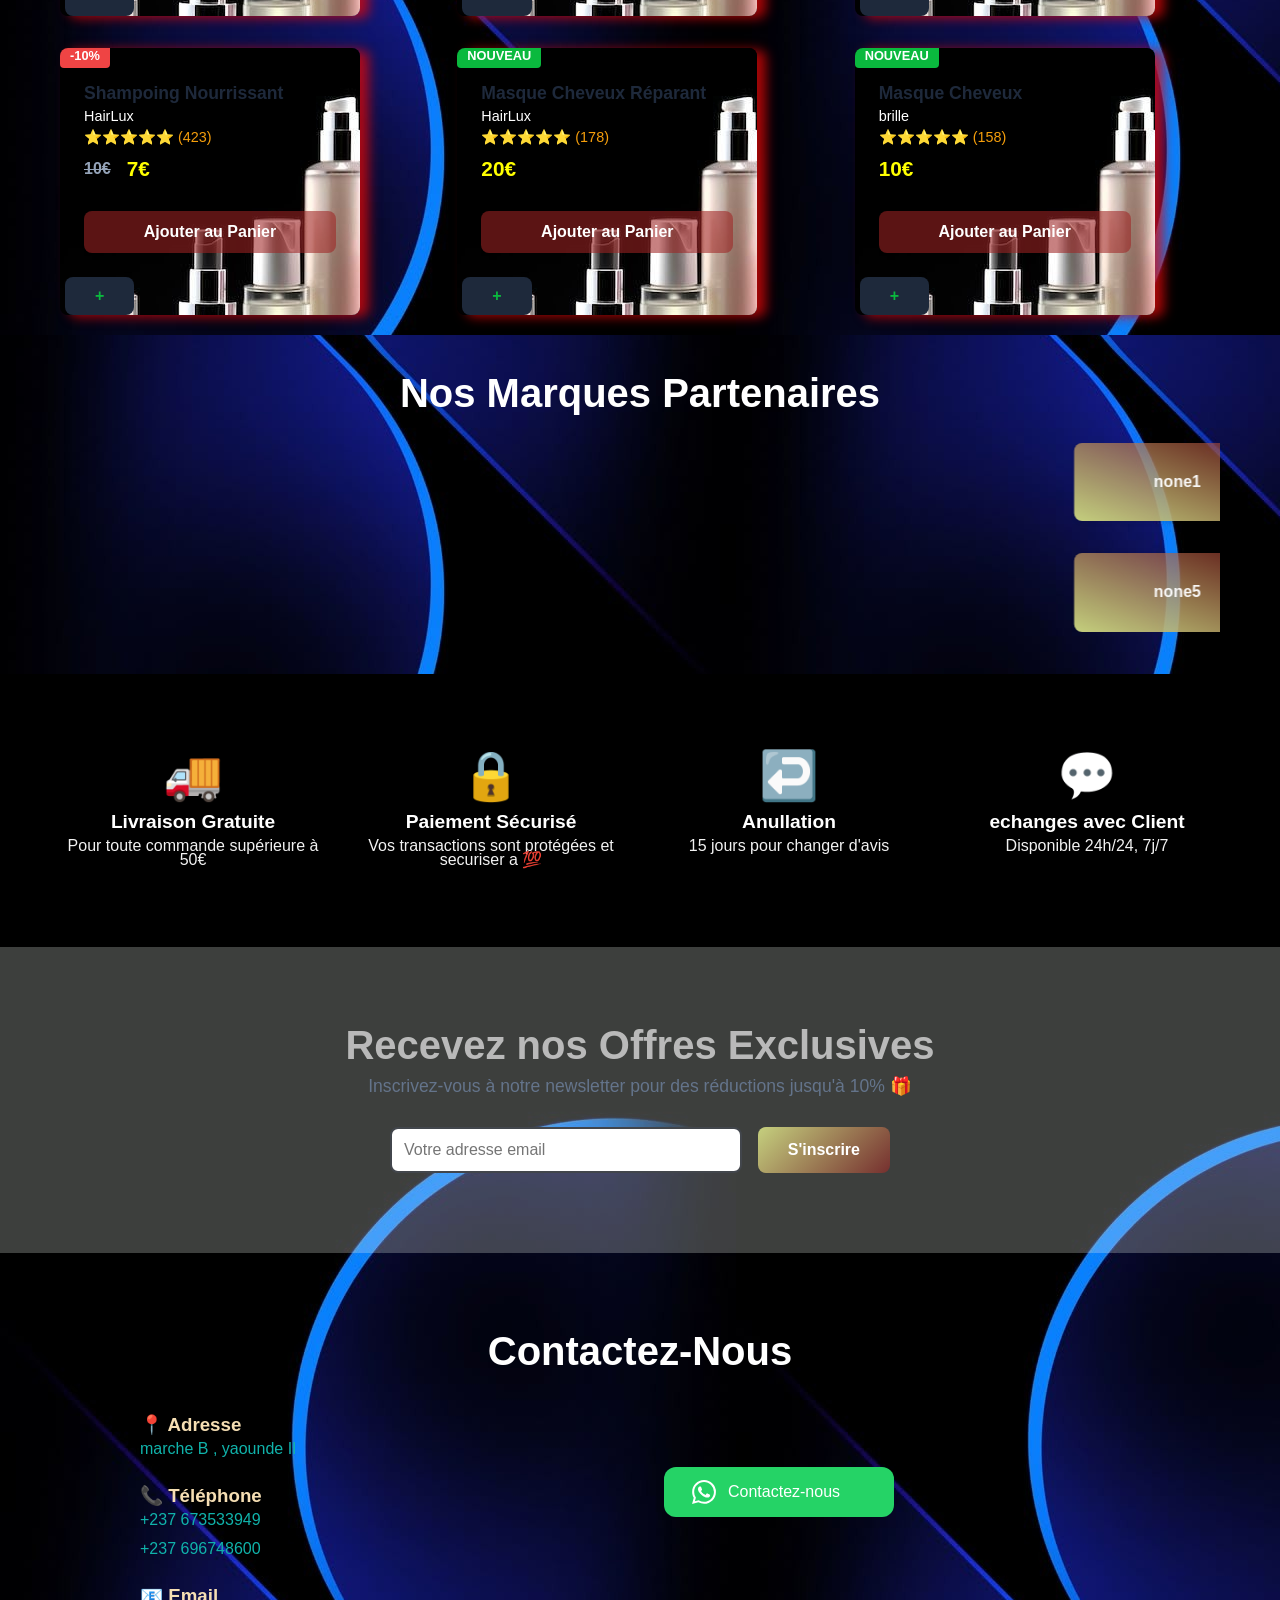
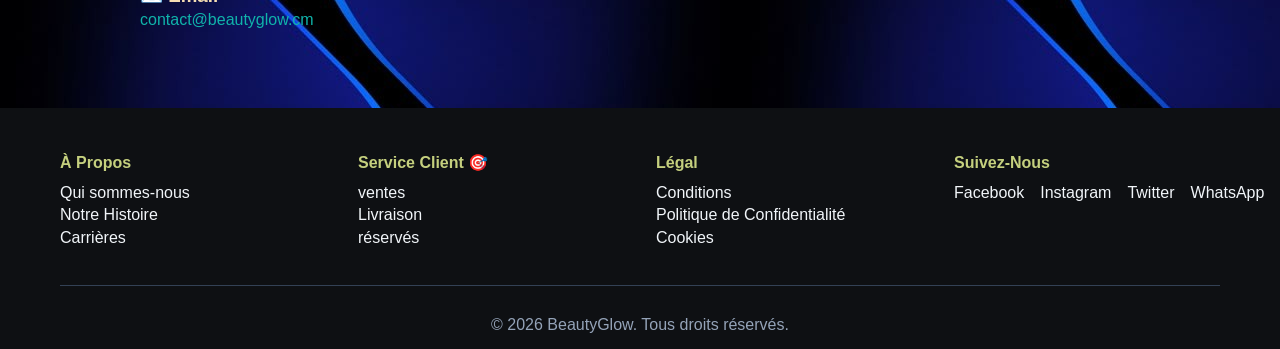
==== commit d8476572: "ajout de whatsapp et changement du style du site" ====
--- a/index.html
+++ b/index.html
@@ -69,11 +69,6 @@
 
             <div class="menu-divider"></div>
 
-            <!-- Panier -->
-            <button class="menu-cart-btn">
-                🛒 Mon Panier <span style="background:rgba(255,255,255,0.25);padding:2px 9px;border-radius:10px;font-size:0.85rem;">0</span>
-            </button>
-
             <div class="menu-divider"></div>
 
             <!-- Contact -->
@@ -120,7 +115,6 @@
                 <li><a href="#produits">Produits</a></li>
                 <li><a href="#marques">Marques</a></li>
                 <li><a href="#contact">Contact</a></li>
-                <a href="Broo.html" > ico</a>
             </ul>
             <div class="cart-icon">
                 <button class="cart-btn">🛒 Panier <span class="cart-count">0</span></button>
@@ -342,13 +336,13 @@
         <div class="container">
             <h2>Nos Marques Partenaires</h2>
             <marquee>
-            <div class="brands-grid">
-                <div class="brand-logo">landry</div>
-                <div class="brand-logo">landry</div>
-                <div class="brand-logo">landry</div>
-                <div class="brand-logo">landry</div>
-                <div class="brand-logo">landry</div>
-                <div class="brand-logo">landry</div>
+            <div class="brands-grid"> 
+                <div class="brand-logo">none1</div>
+                <div class="brand-logo">Free_me</div>
+                <div class="brand-logo">none2</div>
+                <div class="brand-logo">none</div>
+                <div class="brand-logo">none4</div>
+                <div class="brand-logo">none5</div>
             </div>
         </marquee>
         </div>
@@ -414,12 +408,12 @@
                         <p>contact@beautyglow.cm</p>
                     </div>
                 </div>
-                <form class="contact-form">
-                    <input type="text" id="name" name="name" placeholder="Votre nom" required>
-                    <input type="email" id="email2" placeholder="Votre email" required>
-                    <textarea placeholder="Votre message" rows="5" required></textarea>
-                    <button type="submit" class="btn btn-primary">Envoyer</button>
-                </form>
+                <a class="wa-btn" href="https://wa.me/237673533949" target="_blank" rel="noopener">
+                 <svg class="wa-icon" viewBox="0 0 24 24" xmlns="http://www.w3.org/2000/svg">
+                  <path d="M17.472 14.382c-.297-.149-1.758-.867-2.03-.967-.273-.099-.471-.148-.67.15-.197.297-.767.966-.94 1.164-.173.199-.347.223-.644.075-.297-.15-1.255-.463-2.39-1.475-.883-.788-1.48-1.761-1.653-2.059-.173-.297-.018-.458.13-.606.134-.133.298-.347.446-.52.149-.174.198-.298.298-.497.099-.198.05-.371-.025-.52-.075-.149-.669-1.612-.916-2.207-.242-.579-.487-.5-.669-.51-.173-.008-.371-.01-.57-.01-.198 0-.52.074-.792.372-.272.297-1.04 1.016-1.04 2.479 0 1.462 1.065 2.875 1.213 3.074.149.198 2.096 3.2 5.077 4.487.709.306 1.262.489 1.694.625.712.227 1.36.195 1.871.118.571-.085 1.758-.719 2.006-1.413.248-.694.248-1.289.173-1.413-.074-.124-.272-.198-.57-.347m-5.421 7.403h-.004a9.87 9.87 0 01-5.031-1.378l-.361-.214-3.741.982.998-3.648-.235-.374a9.86 9.86 0 01-1.51-5.26c.001-5.45 4.436-9.884 9.888-9.884 2.64 0 5.122 1.03 6.988 2.898a9.825 9.825 0 012.893 6.994c-.003 5.45-4.437 9.884-9.885 9.884m8.413-18.297A11.815 11.815 0 0012.05 0C5.495 0 .16 5.335.157 11.892c0 2.096.547 4.142 1.588 5.945L.057 24l6.305-1.654a11.882 11.882 0 005.683 1.448h.005c6.554 0 11.89-5.335 11.893-11.893a11.821 11.821 0 00-3.48-8.413z"/>
+                 </svg>
+                   Contactez-nous
+                </a>
             </div>
         </div>
     </section>
--- a/style.css
+++ b/style.css
@@ -1,13 +1,13 @@
 /* Variables */
 :root {
-    --primary-color: blue;
-    --secondary-color: #ec4899;
-    --dark-bg: #0f172a;
+    --primary-color: rgba(199, 210, 127, 0.99);
+    --secondary-color: #a0242492;
+    --dark-bg: #0e1013;
     --light-bg: #f0f5ed41;
     --text-dark: #1e293b;
     --text-light: #f1f5f9;
     --border-color: #01060ebd;
-    --success-color: #10b981;
+    --success-color: #0ab93e;
     --border-radius: 8px;
     --shadow: 0 10px 30px rgba(0, 0, 0, 0.1);
 }
@@ -43,9 +43,13 @@
 
 body{
     background: url("phot/fond13.jpg");
-
-}
-
+}
+
+.back{
+    color: var(--secondary-color);
+    font-size: 30px;
+    display: none;
+}
 .container-maqui {
     margin: 20px;
     padding: 50px;
@@ -56,7 +60,7 @@
     text-align: center;
     margin-bottom: 25px;
     font-size: 30px;
-    color: #0aa4d3;
+    color: var(--secondary-color);
 
 }
 
@@ -64,7 +68,7 @@
     width: 330px;
     text-align: center;
     margin-bottom: 20px;
-    color: #0aa4d3;
+    color: var(--text-light);
 }
 
 /* Navigation */
@@ -120,7 +124,7 @@
 }
 
 .nav-links a:hover , .active {
-    color: rgb(6, 184, 207);
+    color: var(--secondary-color);
 }
 
 
@@ -204,18 +208,16 @@
 }
 
 .btn-add {
-    background-color: var(--primary-color);
+    background-color: var(--secondary-color);
     color: white;
     width: 100%;
     margin-top: 1rem; 
 }
 
 .btn-add-plus{
-    background-color: var(--secondary-color);
+    background-color: var(--text-dark);
+    color: #0ab93e;
     transform: translate(5px);
-}
-.btn-add-plus:hover{
-    background-color: var(--secondary-color);
 }
 
 
@@ -477,7 +479,7 @@
 /* Avantages */
 .benefits {
     padding: 80px 20px;
-    background: linear-gradient(135deg, var(--primary-color), var(--secondary-color));
+     background:#000 ;
     color: white;
 }
 
@@ -513,9 +515,10 @@
 }
 
 .newsletter h2 {
+    color: #ffffffa3;
     font-size: 2.5rem;
     margin-bottom: 1rem;
-    color: var(--text-dark);
+    
 }
 
 .newsletter p {
@@ -552,10 +555,10 @@
 /* Contact */
 .contact {
     padding: 80px 20px;
-    background-color: rgb(112, 7, 153);
 }
 
 .contact h2 {
+    color: #fff;
     font-size: 2.5rem;
     text-align: center;
     margin-bottom: 3rem;
@@ -606,6 +609,40 @@
     border-color: var(--primary-color);
 }
 
+.wa-btn {
+    display: inline-flex;
+    margin-top: 50px;
+    align-items: center;
+    gap: 12px;
+    background: #25D366;
+    color: #fff;
+    font-size: 16px;
+    height: 50px;
+    width: 230px;
+    padding: 14px 28px;
+    border-radius: 12px;
+    border: none;
+    cursor: pointer;
+    text-decoration: none;
+    transition: transform 0.15s ease, background 0.15s ease;
+}
+
+.wa-btn:hover {
+    background: #1ebe5d;
+    transform: scale(1.03);
+}
+
+.wa-btn:active {
+    transform: scale(0.97);
+}
+
+.wa-icon {
+    width: 24px;
+    height: 24px;
+    fill: #fff;
+    flex-shrink: 0;
+}
+
 /* Footer */
 .footer {
     background-color: var(--dark-bg);
@@ -658,6 +695,9 @@
 /* Responsive */
 @media screen and (max-width: 736px) {
 
+    .back{
+        display: block;
+    }
     .log {
         font-size: 2rem;
     }
